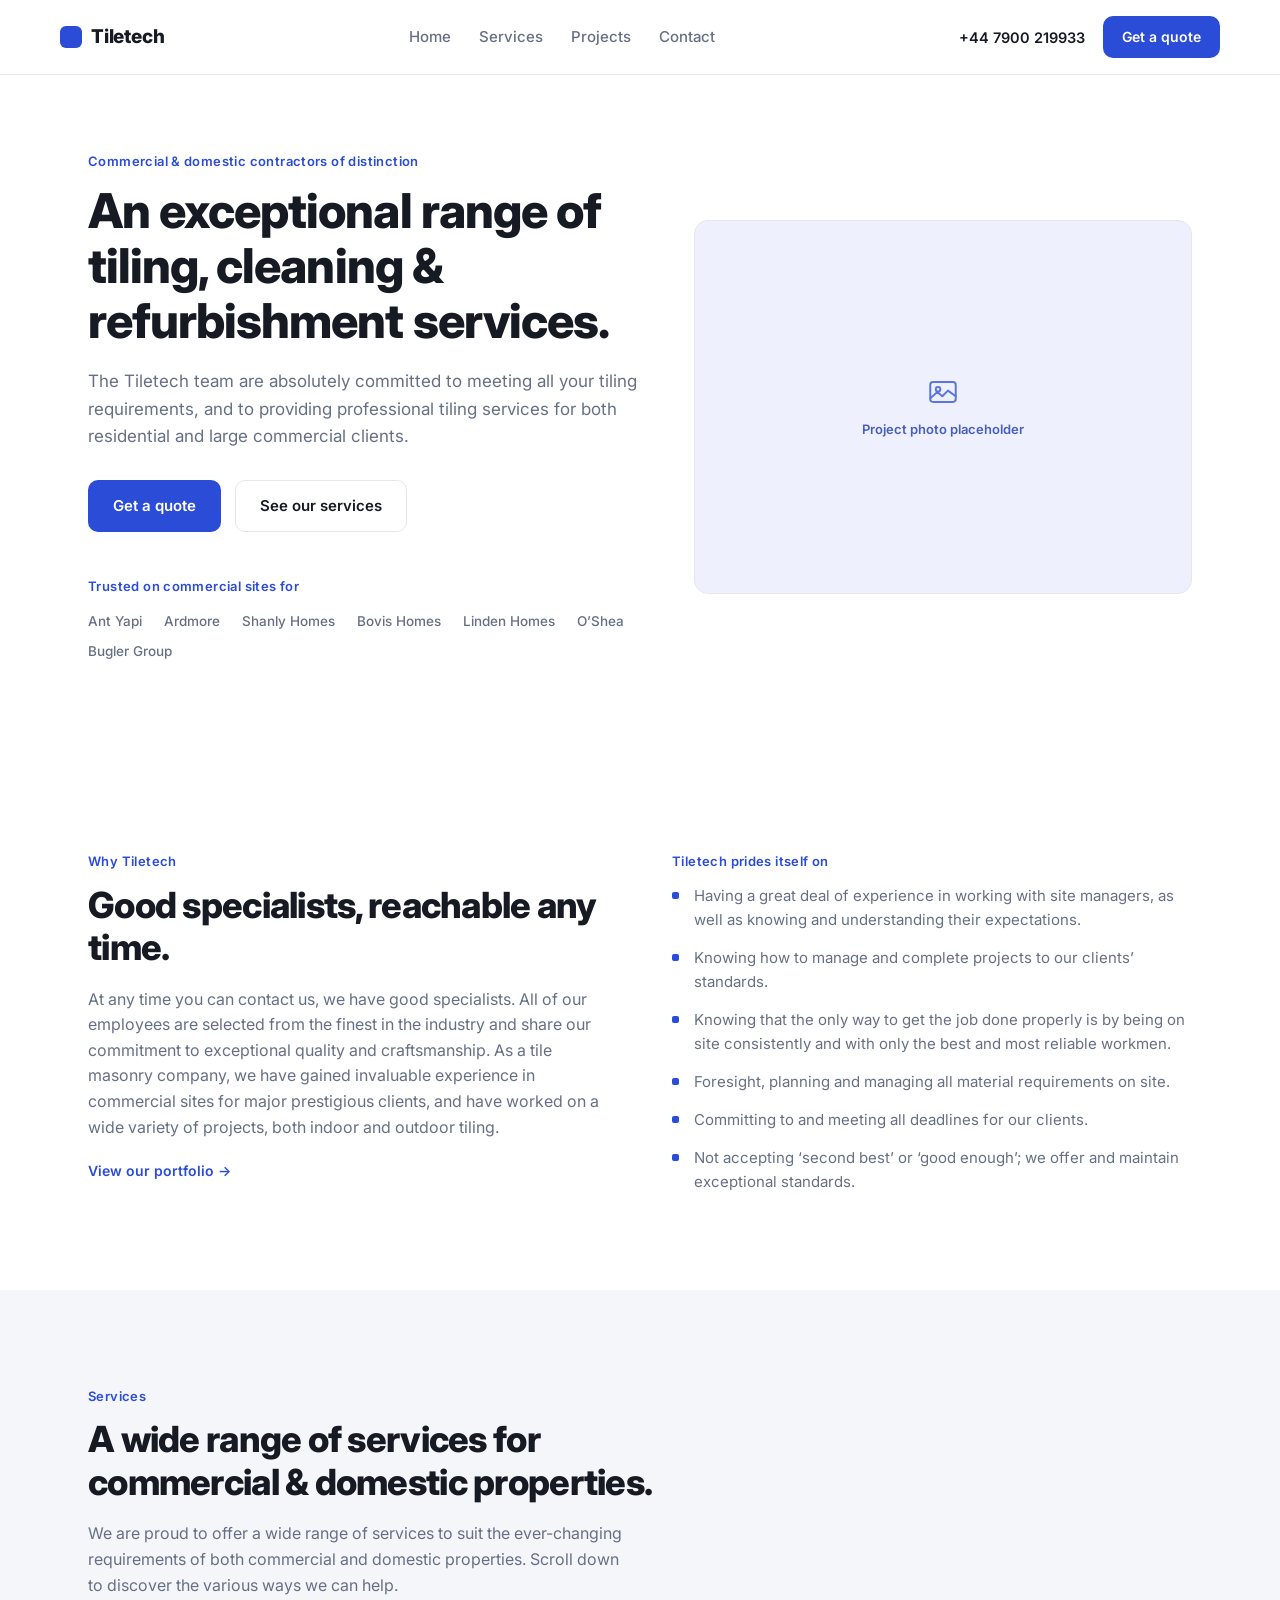
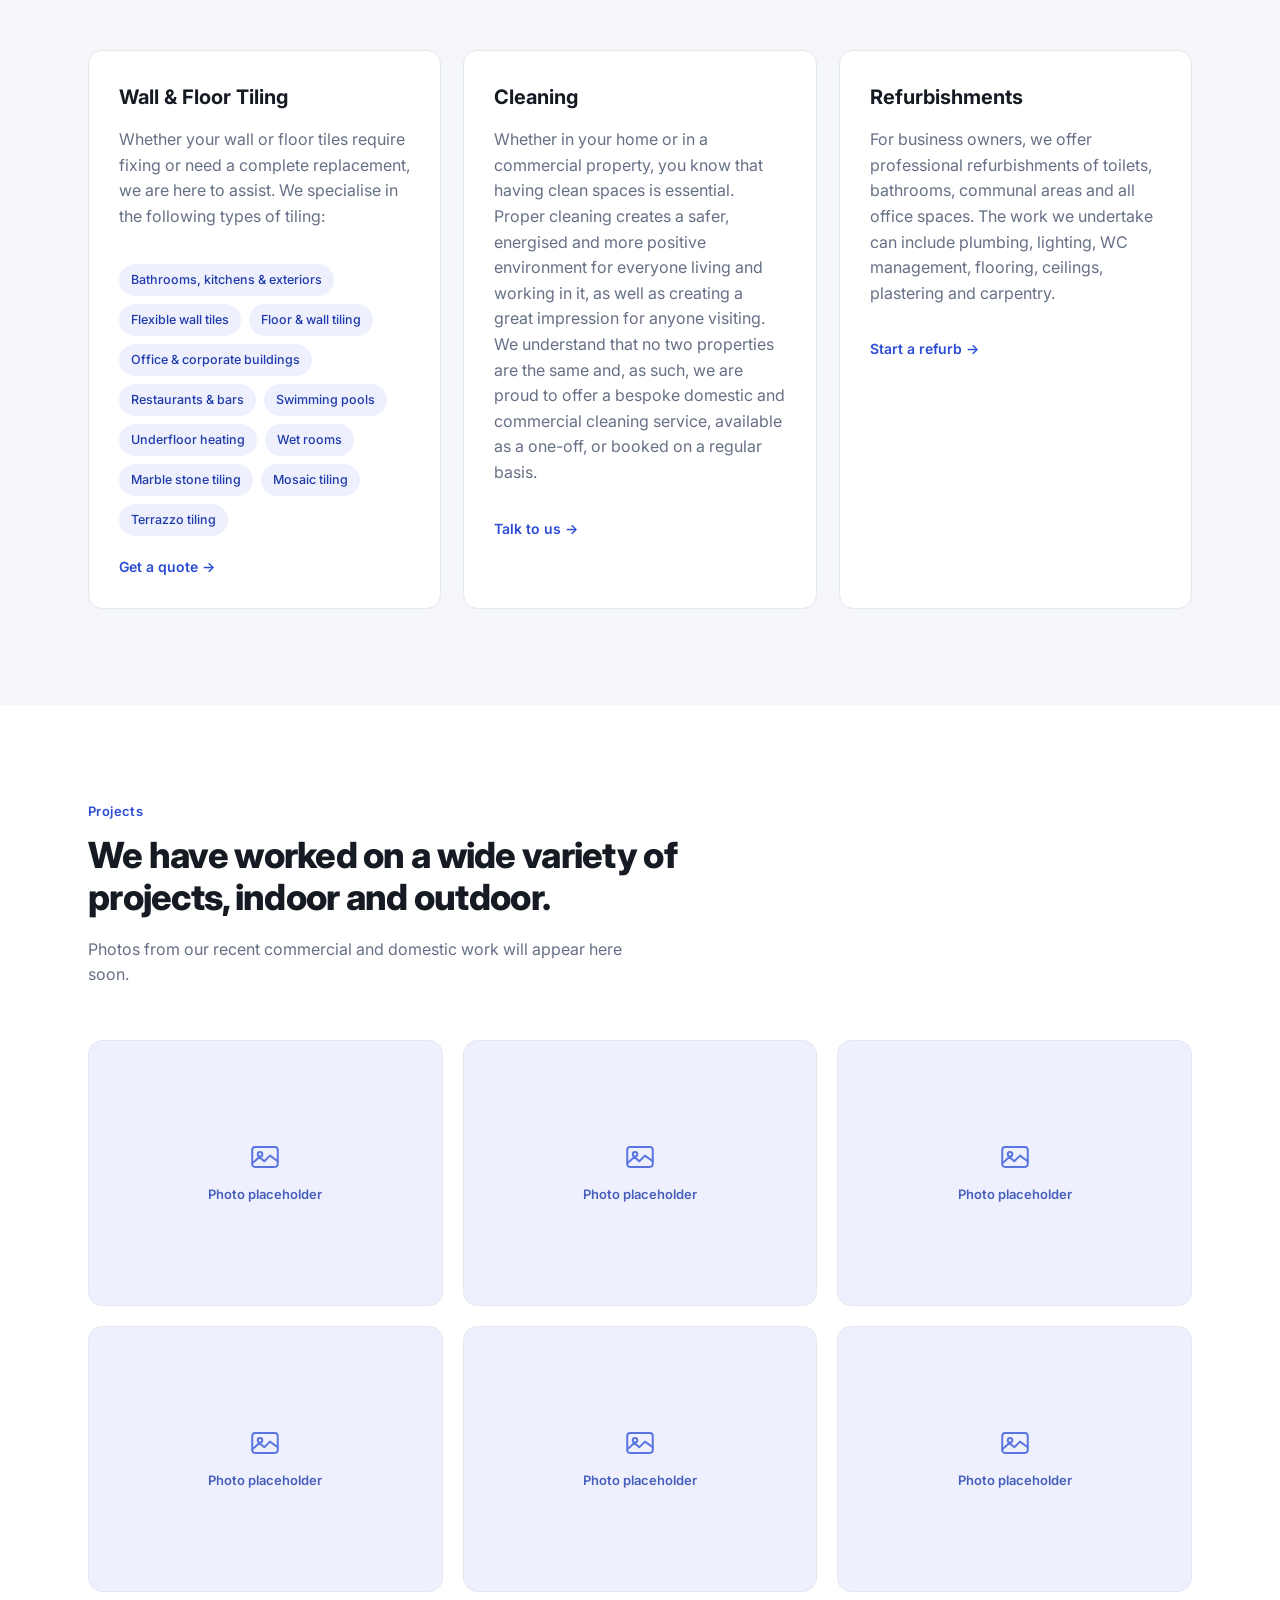
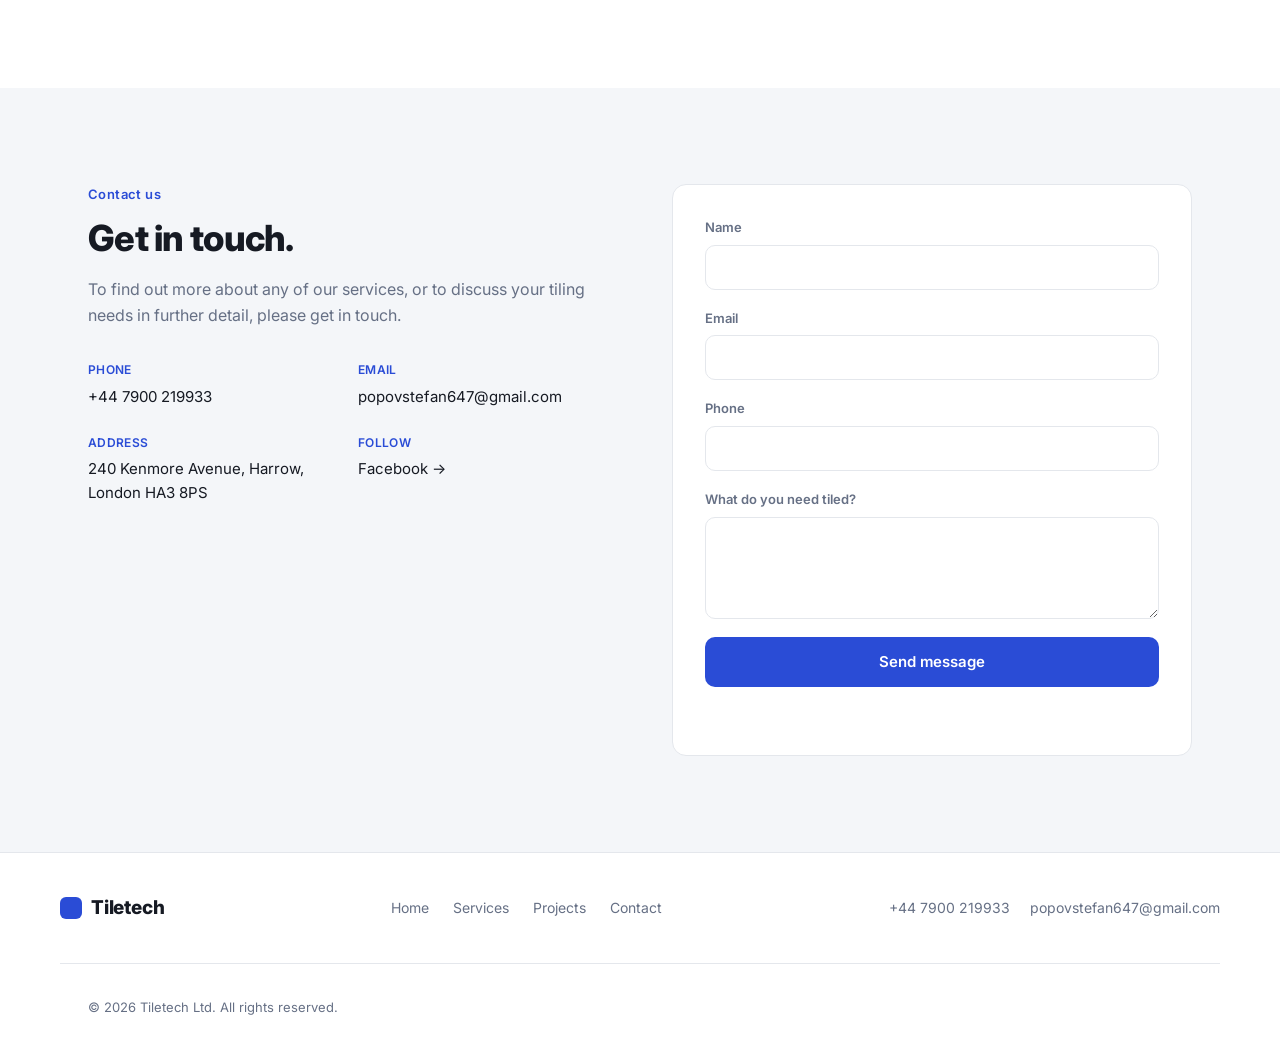
==== index.html @ 060aa630 "Add files via upload" ====
<!DOCTYPE html>
<html lang="en">
<head>
<meta charset="UTF-8">
<meta name="viewport" content="width=device-width, initial-scale=1.0">
<title>Tiletech &mdash; Commercial &amp; Domestic Contractors of Distinction</title>
<meta name="description" content="Tiletech are commercial and domestic contractors of distinction, offering wall and floor tiling, cleaning and refurbishments across London.">
<link rel="preconnect" href="https://fonts.googleapis.com">
<link rel="preconnect" href="https://fonts.gstatic.com" crossorigin>
<link href="https://fonts.googleapis.com/css2?family=Inter:wght@400;500;600;700;800&display=swap" rel="stylesheet">
<link rel="stylesheet" href="style.css">
</head>
<body>

<!-- ============ HEADER ============ -->
<header class="site-header" id="siteHeader">
  <div class="wrap header-inner">
    <a href="#top" class="brand">
      <span class="brand-mark" aria-hidden="true"></span>
      <span class="brand-text">Tiletech</span>
    </a>

    <nav class="main-nav" id="mainNav">
      <a href="#top" class="nav-link" data-nav>Home</a>
      <a href="#services" class="nav-link" data-nav>Services</a>
      <a href="#projects" class="nav-link" data-nav>Projects</a>
      <a href="#contact" class="nav-link" data-nav>Contact</a>
    </nav>

    <div class="header-actions">
      <a href="tel:+447900219933" class="header-phone">+44 7900 219933</a>
      <a href="#contact" class="btn btn-primary btn-sm">Get a quote</a>
    </div>

    <button class="nav-toggle" id="navToggle" aria-label="Toggle menu" aria-expanded="false">
      <span></span><span></span><span></span>
    </button>
  </div>
</header>

<main id="top">

  <!-- ============ HERO ============ -->
  <section class="hero">
    <div class="wrap hero-grid">
      <div class="hero-copy">
        <p class="eyebrow">Commercial &amp; domestic contractors of distinction</p>
        <h1 class="hero-title">An exceptional range of tiling, cleaning &amp; refurbishment services.</h1>
        <p class="hero-lead">
          The Tiletech team are absolutely committed to meeting all your
          tiling requirements, and to providing professional tiling
          services for both residential and large commercial clients.
        </p>
        <div class="hero-actions">
          <a href="#contact" class="btn btn-primary">Get a quote</a>
          <a href="#services" class="btn btn-outline">See our services</a>
        </div>

        <div class="hero-clients">
          <p class="eyebrow hero-clients-label">Trusted on commercial sites for</p>
          <ul class="client-list">
            <li>Ant Yapi</li>
            <li>Ardmore</li>
            <li>Shanly Homes</li>
            <li>Bovis Homes</li>
            <li>Linden Homes</li>
            <li>O&rsquo;Shea</li>
            <li>Bugler Group</li>
          </ul>
        </div>
      </div>

      <div class="hero-media reveal">
        <div class="photo-placeholder photo-placeholder--tall">
          <span class="ph-icon" aria-hidden="true">
            <svg viewBox="0 0 24 24" fill="none"><rect x="3" y="5" width="18" height="14" rx="2" stroke="currentColor" stroke-width="1.4"/><circle cx="8.5" cy="10" r="1.6" stroke="currentColor" stroke-width="1.4"/><path d="M3 16.5l5-4.5 3.5 3 4-4L21 15" stroke="currentColor" stroke-width="1.4" stroke-linecap="round" stroke-linejoin="round"/></svg>
          </span>
          <span class="ph-label">Project photo placeholder</span>
        </div>
      </div>
    </div>
  </section>

  <!-- ============ WHY TILETECH ============ -->
  <section class="section" id="why">
    <div class="wrap why-grid">
      <div class="reveal">
        <p class="eyebrow">Why Tiletech</p>
        <h2 class="section-title">Good specialists, reachable any time.</h2>
        <p class="body-text">
          At any time you can contact us, we have good specialists. All of
          our employees are selected from the finest in the industry and
          share our commitment to exceptional quality and craftsmanship.
          As a tile masonry company, we have gained invaluable experience
          in commercial sites for major prestigious clients, and have
          worked on a wide variety of projects, both indoor and outdoor
          tiling.
        </p>
        <a href="#projects" class="text-link">View our portfolio &rarr;</a>
      </div>

      <div class="reveal">
        <p class="eyebrow">Tiletech prides itself on</p>
        <ul class="point-list">
          <li>Having a great deal of experience in working with site managers, as well as knowing and understanding their expectations.</li>
          <li>Knowing how to manage and complete projects to our clients&rsquo; standards.</li>
          <li>Knowing that the only way to get the job done properly is by being on site consistently and with only the best and most reliable workmen.</li>
          <li>Foresight, planning and managing all material requirements on site.</li>
          <li>Committing to and meeting all deadlines for our clients.</li>
          <li>Not accepting &lsquo;second best&rsquo; or &lsquo;good enough&rsquo;; we offer and maintain exceptional standards.</li>
        </ul>
      </div>
    </div>
  </section>

  <!-- ============ SERVICES ============ -->
  <section class="section section-alt" id="services">
    <div class="wrap">
      <div class="section-head reveal">
        <p class="eyebrow">Services</p>
        <h2 class="section-title">A wide range of services for commercial &amp; domestic properties.</h2>
        <p class="body-text">
          We are proud to offer a wide range of services to suit the
          ever-changing requirements of both commercial and domestic
          properties. Scroll down to discover the various ways we can
          help.
        </p>
      </div>

      <div class="service-grid">
        <article class="service-card reveal">
          <h3>Wall &amp; Floor Tiling</h3>
          <p class="body-text">
            Whether your wall or floor tiles require fixing or need a
            complete replacement, we are here to assist. We specialise in
            the following types of tiling:
          </p>
          <ul class="tag-list">
            <li>Bathrooms, kitchens &amp; exteriors</li>
            <li>Flexible wall tiles</li>
            <li>Floor &amp; wall tiling</li>
            <li>Office &amp; corporate buildings</li>
            <li>Restaurants &amp; bars</li>
            <li>Swimming pools</li>
            <li>Underfloor heating</li>
            <li>Wet rooms</li>
            <li>Marble stone tiling</li>
            <li>Mosaic tiling</li>
            <li>Terrazzo tiling</li>
          </ul>
          <a href="#contact" class="text-link">Get a quote &rarr;</a>
        </article>

        <article class="service-card reveal">
          <h3>Cleaning</h3>
          <p class="body-text">
            Whether in your home or in a commercial property, you know
            that having clean spaces is essential. Proper cleaning creates
            a safer, energised and more positive environment for everyone
            living and working in it, as well as creating a great
            impression for anyone visiting. We understand that no two
            properties are the same and, as such, we are proud to offer a
            bespoke domestic and commercial cleaning service, available as
            a one-off, or booked on a regular basis.
          </p>
          <a href="#contact" class="text-link">Talk to us &rarr;</a>
        </article>

        <article class="service-card reveal">
          <h3>Refurbishments</h3>
          <p class="body-text">
            For business owners, we offer professional refurbishments of
            toilets, bathrooms, communal areas and all office spaces. The
            work we undertake can include plumbing, lighting, WC
            management, flooring, ceilings, plastering and carpentry.
          </p>
          <a href="#contact" class="text-link">Start a refurb &rarr;</a>
        </article>
      </div>
    </div>
  </section>

  <!-- ============ PROJECTS ============ -->
  <section class="section" id="projects">
    <div class="wrap">
      <div class="section-head reveal">
        <p class="eyebrow">Projects</p>
        <h2 class="section-title">We have worked on a wide variety of projects, indoor and outdoor.</h2>
        <p class="body-text">
          Photos from our recent commercial and domestic work will appear
          here soon.
        </p>
      </div>

      <div class="project-grid">
        <div class="photo-placeholder reveal">
          <span class="ph-icon" aria-hidden="true">
            <svg viewBox="0 0 24 24" fill="none"><rect x="3" y="5" width="18" height="14" rx="2" stroke="currentColor" stroke-width="1.4"/><circle cx="8.5" cy="10" r="1.6" stroke="currentColor" stroke-width="1.4"/><path d="M3 16.5l5-4.5 3.5 3 4-4L21 15" stroke="currentColor" stroke-width="1.4" stroke-linecap="round" stroke-linejoin="round"/></svg>
          </span>
          <span class="ph-label">Photo placeholder</span>
        </div>
        <div class="photo-placeholder reveal">
          <span class="ph-icon" aria-hidden="true">
            <svg viewBox="0 0 24 24" fill="none"><rect x="3" y="5" width="18" height="14" rx="2" stroke="currentColor" stroke-width="1.4"/><circle cx="8.5" cy="10" r="1.6" stroke="currentColor" stroke-width="1.4"/><path d="M3 16.5l5-4.5 3.5 3 4-4L21 15" stroke="currentColor" stroke-width="1.4" stroke-linecap="round" stroke-linejoin="round"/></svg>
          </span>
          <span class="ph-label">Photo placeholder</span>
        </div>
        <div class="photo-placeholder reveal">
          <span class="ph-icon" aria-hidden="true">
            <svg viewBox="0 0 24 24" fill="none"><rect x="3" y="5" width="18" height="14" rx="2" stroke="currentColor" stroke-width="1.4"/><circle cx="8.5" cy="10" r="1.6" stroke="currentColor" stroke-width="1.4"/><path d="M3 16.5l5-4.5 3.5 3 4-4L21 15" stroke="currentColor" stroke-width="1.4" stroke-linecap="round" stroke-linejoin="round"/></svg>
          </span>
          <span class="ph-label">Photo placeholder</span>
        </div>
        <div class="photo-placeholder reveal">
          <span class="ph-icon" aria-hidden="true">
            <svg viewBox="0 0 24 24" fill="none"><rect x="3" y="5" width="18" height="14" rx="2" stroke="currentColor" stroke-width="1.4"/><circle cx="8.5" cy="10" r="1.6" stroke="currentColor" stroke-width="1.4"/><path d="M3 16.5l5-4.5 3.5 3 4-4L21 15" stroke="currentColor" stroke-width="1.4" stroke-linecap="round" stroke-linejoin="round"/></svg>
          </span>
          <span class="ph-label">Photo placeholder</span>
        </div>
        <div class="photo-placeholder reveal">
          <span class="ph-icon" aria-hidden="true">
            <svg viewBox="0 0 24 24" fill="none"><rect x="3" y="5" width="18" height="14" rx="2" stroke="currentColor" stroke-width="1.4"/><circle cx="8.5" cy="10" r="1.6" stroke="currentColor" stroke-width="1.4"/><path d="M3 16.5l5-4.5 3.5 3 4-4L21 15" stroke="currentColor" stroke-width="1.4" stroke-linecap="round" stroke-linejoin="round"/></svg>
          </span>
          <span class="ph-label">Photo placeholder</span>
        </div>
        <div class="photo-placeholder reveal">
          <span class="ph-icon" aria-hidden="true">
            <svg viewBox="0 0 24 24" fill="none"><rect x="3" y="5" width="18" height="14" rx="2" stroke="currentColor" stroke-width="1.4"/><circle cx="8.5" cy="10" r="1.6" stroke="currentColor" stroke-width="1.4"/><path d="M3 16.5l5-4.5 3.5 3 4-4L21 15" stroke="currentColor" stroke-width="1.4" stroke-linecap="round" stroke-linejoin="round"/></svg>
          </span>
          <span class="ph-label">Photo placeholder</span>
        </div>
      </div>
    </div>
  </section>

  <!-- ============ CONTACT ============ -->
  <section class="section section-alt" id="contact">
    <div class="wrap contact-grid">
      <div class="reveal">
        <p class="eyebrow">Contact us</p>
        <h2 class="section-title">Get in touch.</h2>
        <p class="body-text">
          To find out more about any of our services, or to discuss your
          tiling needs in further detail, please get in touch.
        </p>

        <dl class="contact-details">
          <div>
            <dt>Phone</dt>
            <dd><a href="tel:+447900219933">+44 7900 219933</a></dd>
          </div>
          <div>
            <dt>Email</dt>
            <dd><a href="mailto:popovstefan647@gmail.com">popovstefan647@gmail.com</a></dd>
          </div>
          <div>
            <dt>Address</dt>
            <dd>240 Kenmore Avenue, Harrow, London HA3 8PS</dd>
          </div>
          <div>
            <dt>Follow</dt>
            <dd><a href="https://www.facebook.com/profile.php?id=100014947904495&amp;sk=about" target="_blank" rel="noopener">Facebook &rarr;</a></dd>
          </div>
        </dl>
      </div>

      <div class="reveal">
        <form class="contact-form" id="contactForm" novalidate>
          <div class="form-row">
            <label for="name">Name</label>
            <input type="text" id="name" name="name" required autocomplete="name">
          </div>
          <div class="form-row">
            <label for="email">Email</label>
            <input type="email" id="email" name="email" required autocomplete="email">
          </div>
          <div class="form-row">
            <label for="phone">Phone</label>
            <input type="tel" id="phone" name="phone" autocomplete="tel">
          </div>
          <div class="form-row">
            <label for="message">What do you need tiled?</label>
            <textarea id="message" name="message" rows="4" required></textarea>
          </div>
          <button type="submit" class="btn btn-primary btn-block" id="submitBtn">Send message</button>
          <p class="form-status" id="formStatus" role="status" aria-live="polite"></p>
        </form>
      </div>
    </div>
  </section>

</main>

<!-- ============ FOOTER ============ -->
<footer class="site-footer">
  <div class="wrap footer-inner">
    <div class="footer-brand">
      <span class="brand-mark" aria-hidden="true"></span>
      <span class="brand-text">Tiletech</span>
    </div>

    <nav class="footer-nav">
      <a href="#top">Home</a>
      <a href="#services">Services</a>
      <a href="#projects">Projects</a>
      <a href="#contact">Contact</a>
    </nav>

    <div class="footer-contact">
      <a href="tel:+447900219933">+44 7900 219933</a>
      <a href="mailto:popovstefan647@gmail.com">popovstefan647@gmail.com</a>
    </div>
  </div>
  <div class="wrap footer-bottom">
    <p>&copy; <span id="year"></span> Tiletech Ltd. All rights reserved.</p>
  </div>
</footer>

<script src="script.js"></script>
</body>
</html>
---- style.css ----
/* ============================================================
   TILETECH — clean platform-style design system
   ============================================================ */
:root{
  --ink:      #161A23;
  --paper:    #FFFFFF;
  --surface:  #F4F6F9;
  --muted:    #667085;
  --border:   #E4E7EC;
  --accent:   #2A4CD6;
  --accent-dark: #1F3AAD;
  --accent-tint: #EEF1FD;

  --font: 'Inter', sans-serif;
  --wrap: 1160px;
  --radius: 14px;
  --radius-sm: 10px;
  --ease: cubic-bezier(.4,0,.2,1);
}

*,*::before,*::after{ box-sizing:border-box; }
html{ scroll-behavior:smooth; }
@media (prefers-reduced-motion: reduce){
  html{ scroll-behavior:auto; }
  *,*::before,*::after{ animation-duration:.001ms !important; transition-duration:.001ms !important; }
}

body{
  margin:0;
  background:var(--paper);
  color:var(--ink);
  font-family:var(--font);
  font-size:16px;
  line-height:1.6;
  -webkit-font-smoothing:antialiased;
}

img{ max-width:100%; display:block; }
a{ color:inherit; text-decoration:none; }
ul{ list-style:none; margin:0; padding:0; }
button{ font:inherit; }

.wrap{
  max-width:var(--wrap);
  margin:0 auto;
  padding:0 28px;
}

/* ============================================================
   Type
   ============================================================ */
.eyebrow{
  font-weight:600;
  font-size:13px;
  letter-spacing:.03em;
  color:var(--accent);
  margin:0 0 12px;
  display:block;
}

.section-title{
  font-weight:800;
  letter-spacing:-.02em;
  line-height:1.18;
  margin:0 0 18px;
  font-size:clamp(26px, 3.2vw, 36px);
  color:var(--ink);
}

.body-text{
  color:var(--muted);
  font-size:16px;
  max-width:54ch;
  margin:0 0 18px;
}

.text-link{
  font-weight:600;
  font-size:14px;
  color:var(--accent);
  transition:color .2s var(--ease);
}
.text-link:hover{ color:var(--accent-dark); }

/* ============================================================
   Buttons
   ============================================================ */
.btn{
  font-weight:600;
  font-size:15px;
  padding:13px 24px;
  border-radius:var(--radius-sm);
  display:inline-block;
  border:1px solid transparent;
  cursor:pointer;
  transition:background .2s var(--ease), border-color .2s var(--ease), color .2s var(--ease), transform .2s var(--ease);
}
.btn-primary{
  background:var(--accent);
  color:#fff;
}
.btn-primary:hover{ background:var(--accent-dark); }
.btn-primary:disabled{ opacity:.6; cursor:not-allowed; }

.btn-outline{
  border-color:var(--border);
  color:var(--ink);
  background:var(--paper);
}
.btn-outline:hover{ border-color:var(--accent); color:var(--accent); }

.btn-sm{ padding:9px 18px; font-size:14px; }
.btn-block{ width:100%; text-align:center; border:none; }

/* ============================================================
   Header
   ============================================================ */
.site-header{
  position:sticky; top:0; z-index:500;
  background:rgba(255,255,255,.9);
  backdrop-filter:blur(10px);
  border-bottom:1px solid var(--border);
}
.header-inner{
  display:flex; align-items:center; justify-content:space-between; gap:24px;
  padding:16px 0;
}

.brand{ display:flex; align-items:center; gap:9px; }
.brand-mark{
  width:22px; height:22px; border-radius:6px;
  background:var(--accent);
}
.brand-text{
  font-weight:800;
  font-size:19px;
  letter-spacing:-.01em;
  color:var(--ink);
}

.main-nav{ display:flex; gap:28px; }
.nav-link{
  font-weight:500;
  font-size:15px;
  color:var(--muted);
  transition:color .2s var(--ease);
}
.nav-link:hover{ color:var(--ink); }

.header-actions{ display:flex; align-items:center; gap:18px; }
.header-phone{
  font-weight:600;
  font-size:14.5px;
  color:var(--ink);
}
.header-phone:hover{ color:var(--accent); }

.nav-toggle{
  display:none;
  flex-direction:column; justify-content:center; gap:5px;
  width:32px; height:32px;
  background:none; border:none; cursor:pointer;
  padding:0;
}
.nav-toggle span{
  height:2px; width:100%; background:var(--ink);
  transition:transform .25s var(--ease), opacity .25s var(--ease);
}
.nav-toggle.open span:nth-child(1){ transform:translateY(7px) rotate(45deg); }
.nav-toggle.open span:nth-child(2){ opacity:0; }
.nav-toggle.open span:nth-child(3){ transform:translateY(-7px) rotate(-45deg); }

/* ============================================================
   Hero
   ============================================================ */
.hero{ padding:76px 0 92px; }
.hero-grid{
  display:grid;
  grid-template-columns:1.05fr .95fr;
  gap:56px;
  align-items:center;
}
.hero-title{
  font-weight:800;
  color:var(--ink);
  font-size:clamp(32px, 4.2vw, 48px);
  line-height:1.14;
  letter-spacing:-.02em;
  margin:0 0 20px;
}
.hero-lead{
  color:var(--muted);
  font-size:17px;
  max-width:50ch;
  margin:0 0 30px;
}
.hero-actions{ display:flex; gap:14px; flex-wrap:wrap; margin-bottom:44px; }

.hero-clients-label{ margin-bottom:14px; }
.client-list{ display:flex; flex-wrap:wrap; gap:9px 22px; }
.client-list li{
  font-weight:500;
  font-size:13.5px;
  color:var(--muted);
}

.hero-media{ display:flex; }
.photo-placeholder--tall{ aspect-ratio:4/5; width:100%; }

/* ============================================================
   Photo placeholders — styled stand-ins for real photography
   ============================================================ */
.photo-placeholder{
  aspect-ratio:4/3;
  background:var(--accent-tint);
  border:1px solid var(--border);
  border-radius:var(--radius);
  display:flex; flex-direction:column; align-items:center; justify-content:center;
  gap:10px;
  color:var(--accent);
  transition:border-color .2s var(--ease), background .2s var(--ease);
}
.photo-placeholder:hover{ background:#E5E9FC; border-color:var(--accent); }
.ph-icon{ width:34px; height:34px; opacity:.75; }
.ph-icon svg{ width:100%; height:100%; }
.ph-label{
  font-weight:600;
  font-size:13px;
  color:var(--accent-dark);
  opacity:.8;
}

/* ============================================================
   Sections shared
   ============================================================ */
.section{ padding:96px 0; }
.section-alt{ background:var(--surface); }
.section-head{ max-width:640px; margin-bottom:52px; }

.reveal{
  opacity:0; transform:translateY(16px);
  transition:opacity .5s var(--ease), transform .5s var(--ease);
}
.reveal.in{ opacity:1; transform:translateY(0); }

/* ============================================================
   Why section
   ============================================================ */
.why-grid{
  display:grid;
  grid-template-columns:1fr 1fr;
  gap:64px;
}
.point-list{ display:flex; flex-direction:column; gap:14px; }
.point-list li{
  font-size:15px;
  color:var(--muted);
  padding-left:22px;
  position:relative;
}
.point-list li::before{
  content:'';
  position:absolute; left:0; top:8px;
  width:7px; height:7px;
  background:var(--accent);
  border-radius:2px;
}

/* ============================================================
   Services
   ============================================================ */
.service-grid{
  display:grid;
  grid-template-columns:repeat(3, 1fr);
  gap:22px;
}
.service-card{
  background:var(--paper);
  border:1px solid var(--border);
  border-radius:var(--radius);
  padding:30px;
  display:flex; flex-direction:column; gap:14px;
}
.service-card h3{
  font-weight:700;
  font-size:20px;
  margin:0;
  color:var(--ink);
}
.tag-list{
  display:flex; flex-wrap:wrap; gap:8px;
  margin:2px 0 6px;
}
.tag-list li{
  font-size:12.5px;
  font-weight:500;
  color:var(--accent-dark);
  padding:6px 12px;
  background:var(--accent-tint);
  border-radius:100px;
}

/* ============================================================
   Projects
   ============================================================ */
.project-grid{
  display:grid;
  grid-template-columns:repeat(3, 1fr);
  gap:20px;
}

/* ============================================================
   Contact
   ============================================================ */
.contact-grid{
  display:grid;
  grid-template-columns:1fr 1fr;
  gap:64px;
}
.contact-details{
  display:grid;
  grid-template-columns:1fr 1fr;
  gap:24px 20px;
  margin:32px 0 0;
}
.contact-details dt{
  font-weight:600;
  font-size:12px;
  letter-spacing:.03em;
  text-transform:uppercase;
  color:var(--accent);
  margin-bottom:5px;
}
.contact-details dd{
  margin:0; font-size:15px; color:var(--ink);
}
.contact-details a:hover{ color:var(--accent); }

.contact-form{
  background:var(--paper);
  border:1px solid var(--border);
  padding:32px;
  border-radius:var(--radius);
  display:flex; flex-direction:column; gap:18px;
}
.form-row{ display:flex; flex-direction:column; gap:7px; }
.form-row label{
  font-weight:600;
  font-size:13px;
  color:var(--muted);
}
.form-row input,
.form-row textarea{
  font-family:var(--font);
  font-size:15px;
  padding:12px 14px;
  border:1px solid var(--border);
  border-radius:var(--radius-sm);
  background:var(--paper);
  color:var(--ink);
  resize:vertical;
  transition:border-color .2s var(--ease), box-shadow .2s var(--ease);
}
.form-row input:focus,
.form-row textarea:focus{
  outline:none;
  border-color:var(--accent);
  box-shadow:0 0 0 3px var(--accent-tint);
}
.form-status{
  min-height:18px;
  font-size:13.5px;
  font-weight:500;
  color:#C0392B;
  margin:0;
}
.form-status.success{ color:#1E8E5A; }

/* ============================================================
   Footer
   ============================================================ */
.site-footer{ border-top:1px solid var(--border); }
.footer-inner{
  display:flex; align-items:center; justify-content:space-between; flex-wrap:wrap;
  gap:24px;
  padding:40px 0;
}
.footer-brand{ display:flex; align-items:center; gap:9px; }
.footer-nav{ display:flex; gap:24px; }
.footer-nav a{ font-size:14px; color:var(--muted); }
.footer-nav a:hover{ color:var(--ink); }
.footer-contact{ display:flex; gap:20px; font-size:14px; color:var(--muted); }
.footer-contact a:hover{ color:var(--ink); }

.footer-bottom{
  padding:20px 28px 28px;
  font-size:13px;
  color:var(--muted);
  border-top:1px solid var(--border);
}

/* ============================================================
   Responsive
   ============================================================ */
@media (max-width:960px){
  .hero-grid,
  .why-grid,
  .contact-grid{ grid-template-columns:1fr; gap:44px; }
  .hero-media{ order:-1; }
  .photo-placeholder--tall{ aspect-ratio:16/9; }
  .service-grid{ grid-template-columns:1fr; }
  .project-grid{ grid-template-columns:repeat(2, 1fr); }
}

@media (max-width:760px){
  .wrap{ padding:0 20px; }
  .main-nav{
    position:fixed; top:65px; right:0; left:0;
    background:var(--paper);
    border-bottom:1px solid var(--border);
    flex-direction:column;
    gap:0;
    max-height:0;
    overflow:hidden;
    transition:max-height .3s var(--ease);
  }
  .main-nav.open{ max-height:280px; }
  .main-nav .nav-link{
    padding:16px 24px;
    border-bottom:1px solid var(--border);
  }
  .header-phone{ display:none; }
  .nav-toggle{ display:flex; }
  .hero{ padding:48px 0 56px; }
  .section{ padding:64px 0; }
  .contact-form{ padding:24px; }
  .contact-details{ grid-template-columns:1fr; }
  .project-grid{ grid-template-columns:1fr; }
}
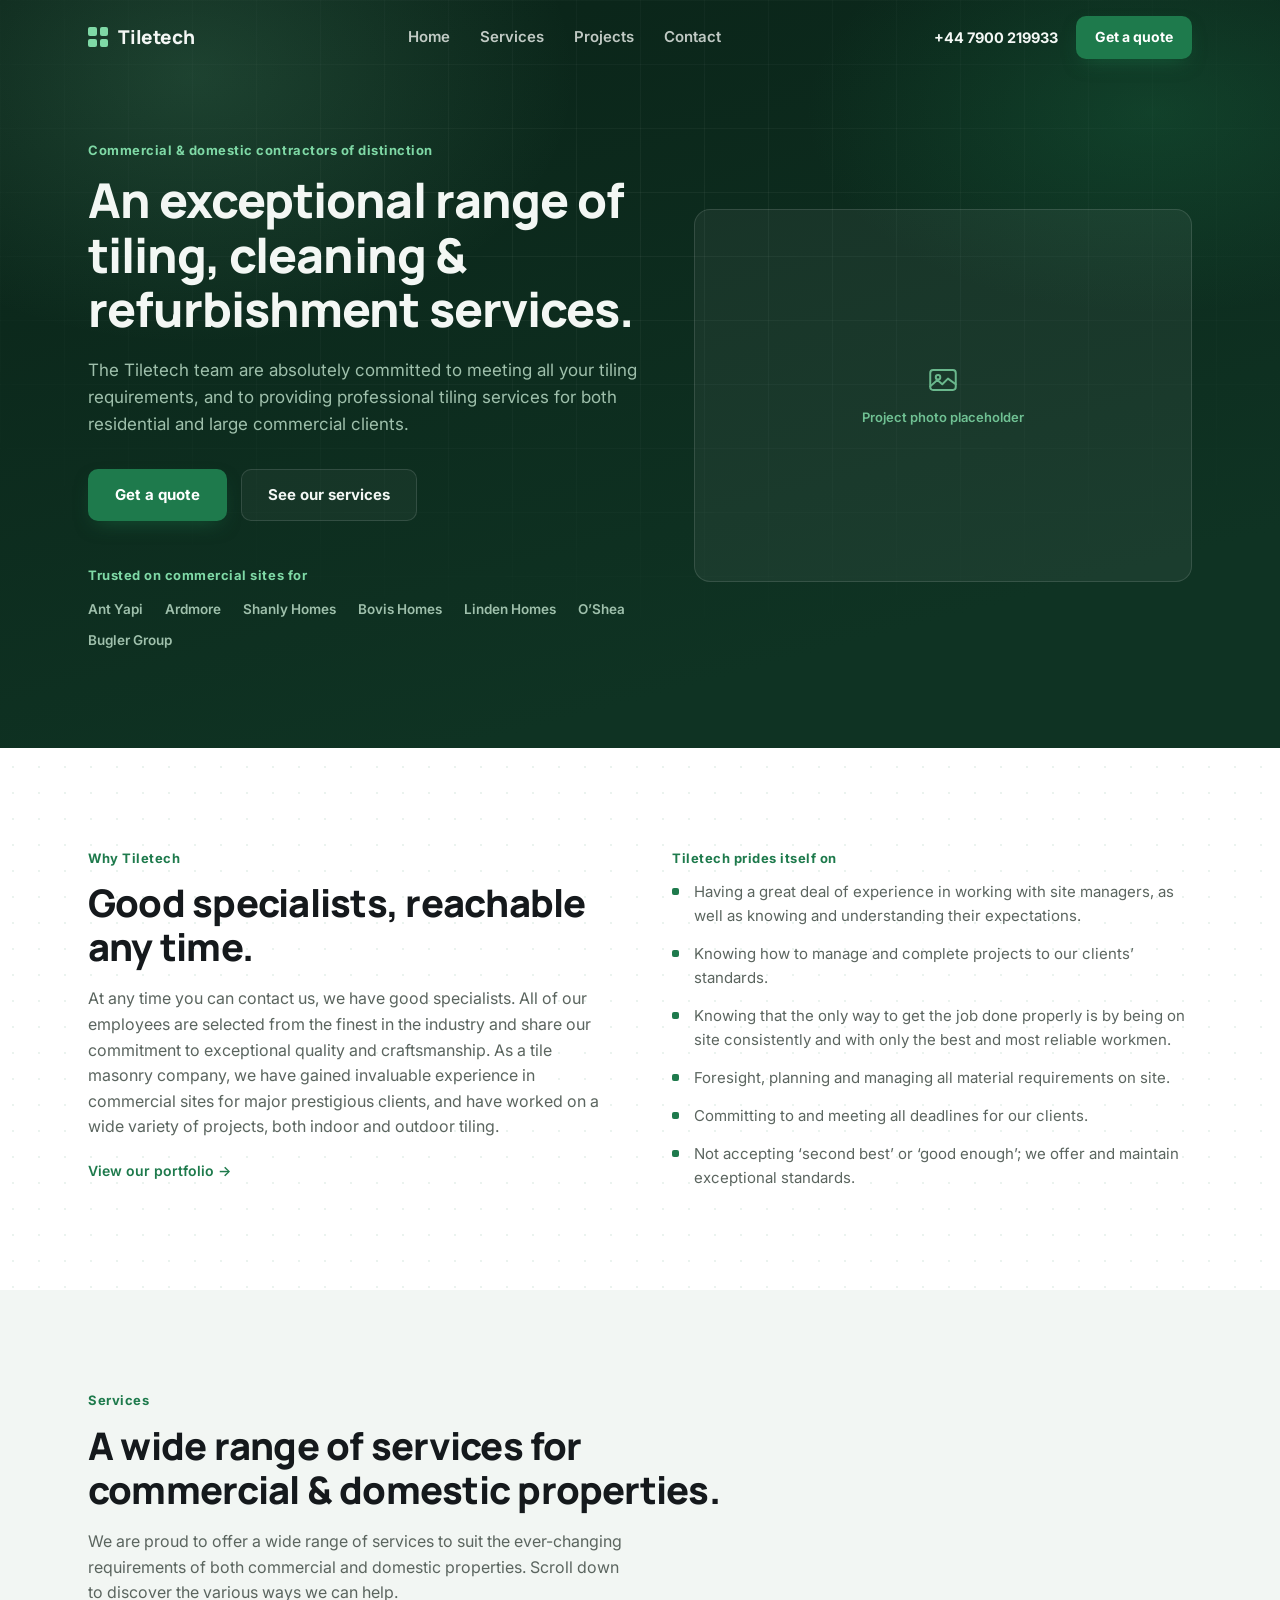
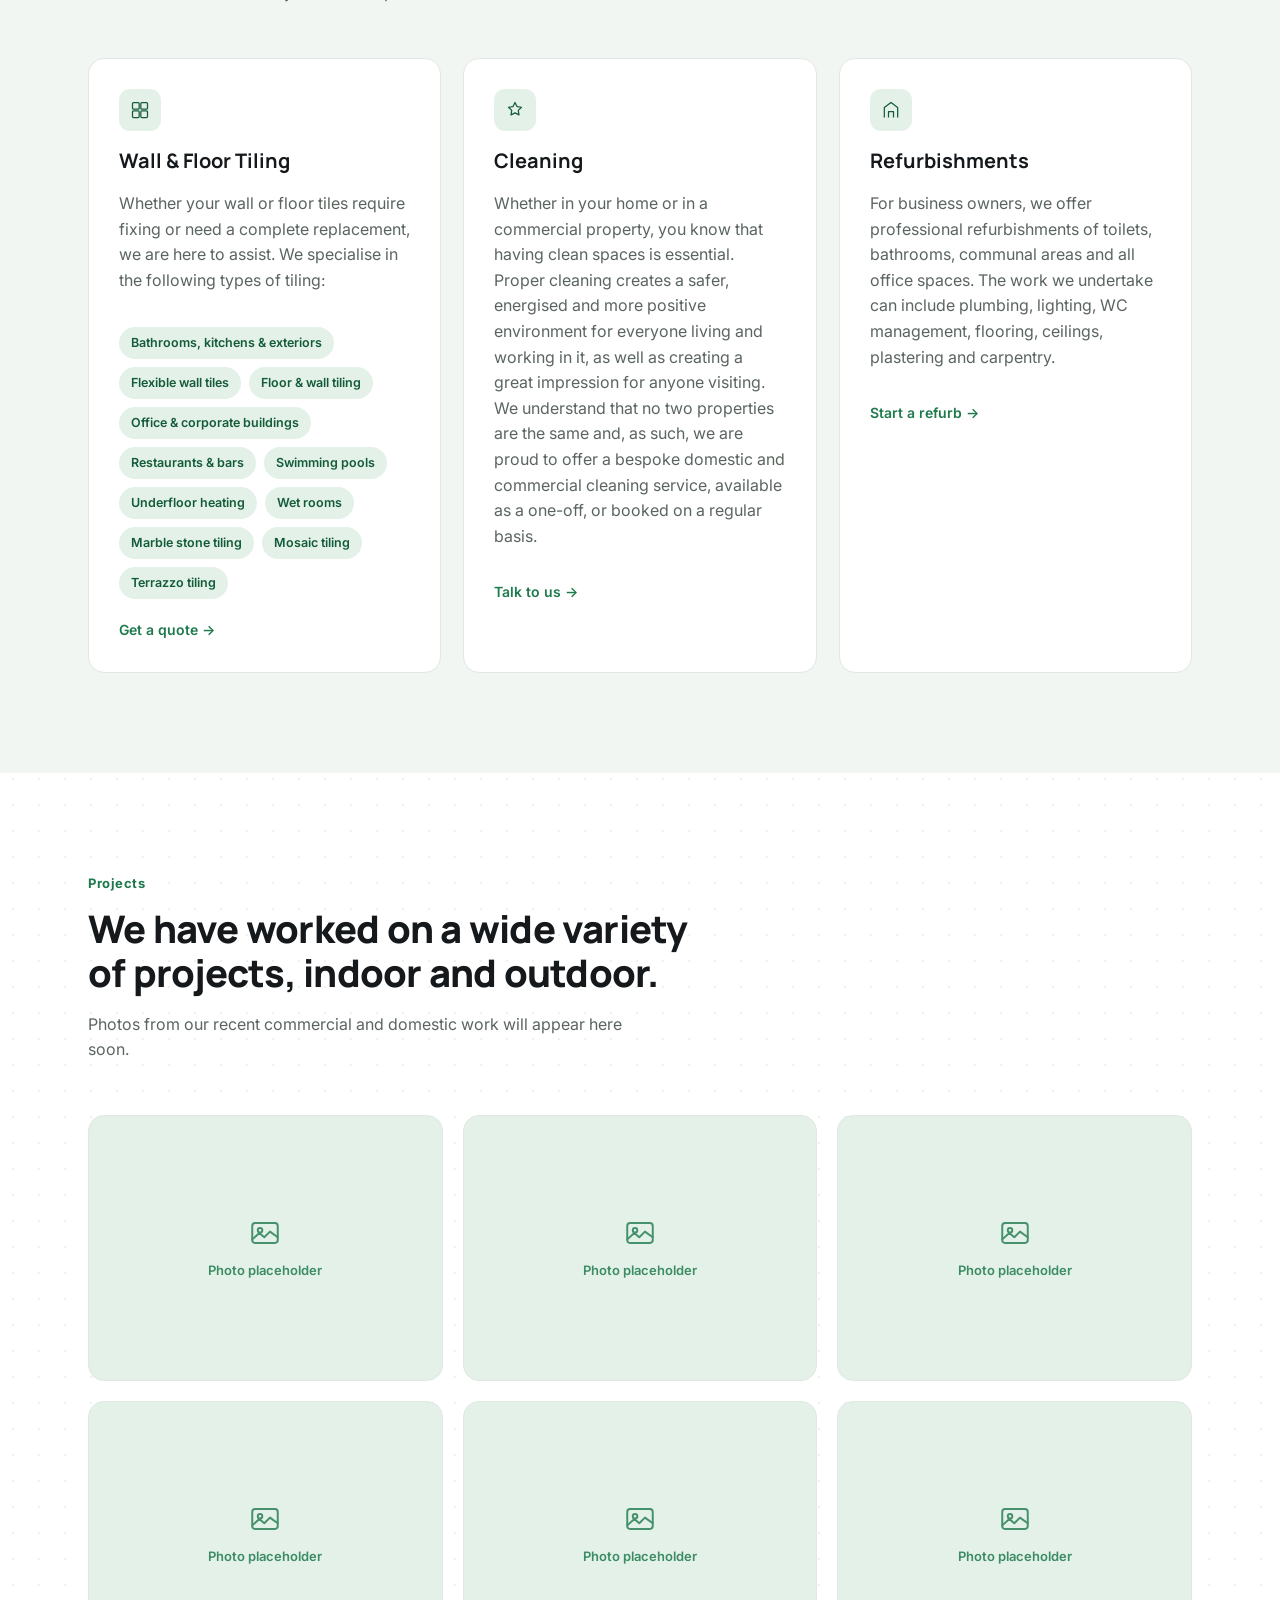
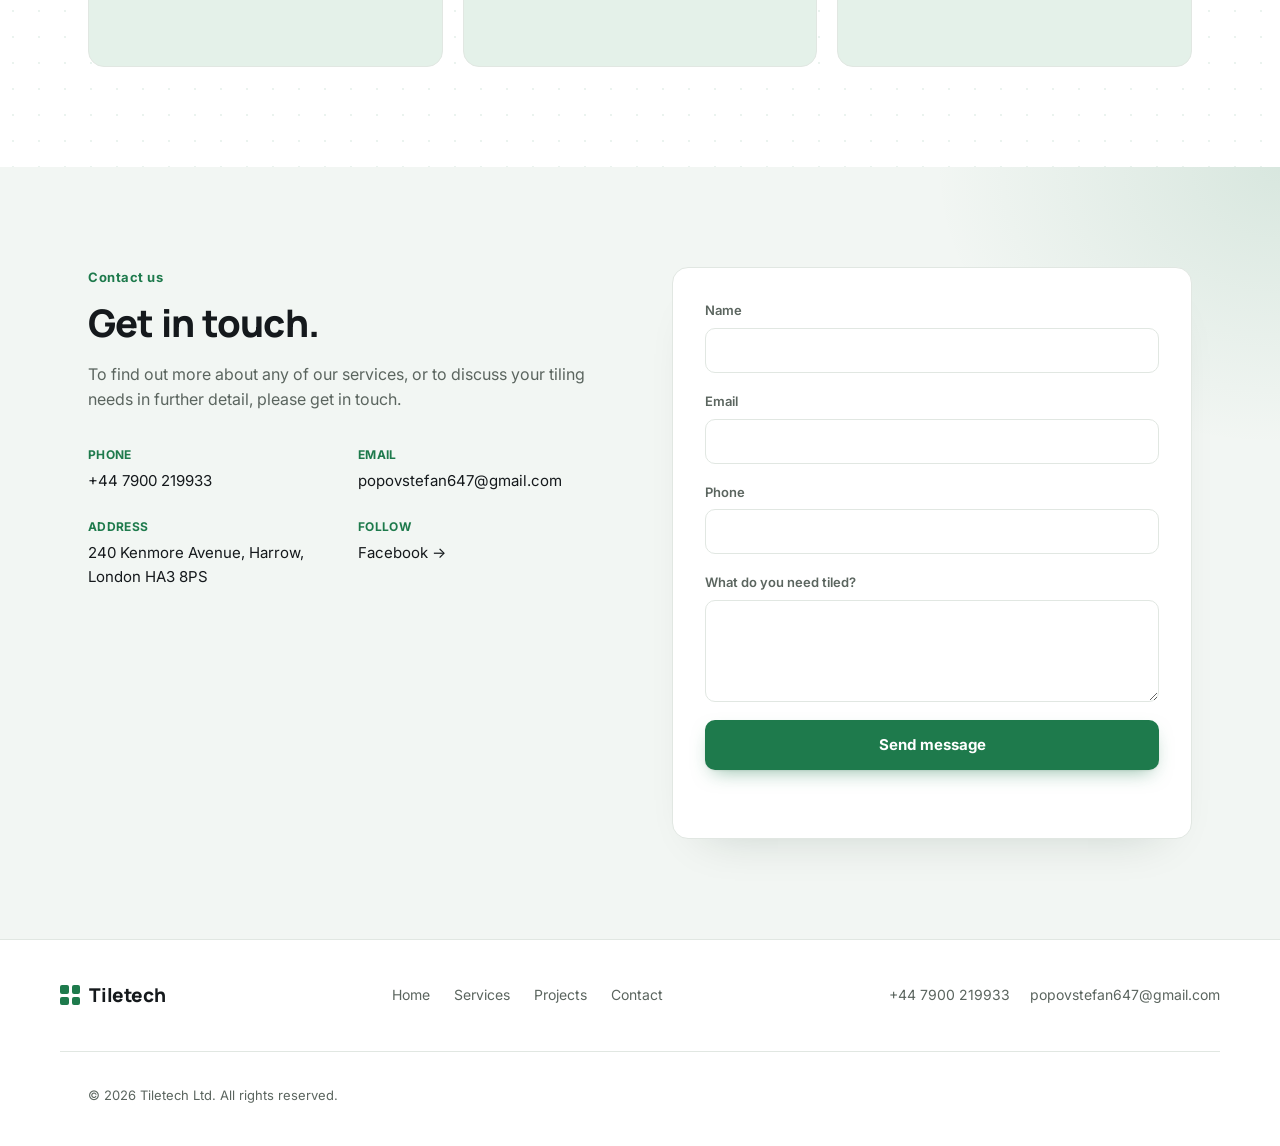
==== commit 19801faf: "Update HTML structure and styles for mobile menu" ====
--- a/index.html
+++ b/index.html
@@ -7,7 +7,7 @@
 <meta name="description" content="Tiletech are commercial and domestic contractors of distinction, offering wall and floor tiling, cleaning and refurbishments across London.">
 <link rel="preconnect" href="https://fonts.googleapis.com">
 <link rel="preconnect" href="https://fonts.gstatic.com" crossorigin>
-<link href="https://fonts.googleapis.com/css2?family=Inter:wght@400;500;600;700;800&display=swap" rel="stylesheet">
+<link href="https://fonts.googleapis.com/css2?family=Manrope:wght@600;700;800&family=Inter:wght@400;500;600;700&display=swap" rel="stylesheet">
 <link rel="stylesheet" href="style.css">
 </head>
 <body>
@@ -16,11 +16,13 @@
 <header class="site-header" id="siteHeader">
   <div class="wrap header-inner">
     <a href="#top" class="brand">
-      <span class="brand-mark" aria-hidden="true"></span>
+      <span class="brand-mark" aria-hidden="true">
+        <span></span><span></span><span></span><span></span>
+      </span>
       <span class="brand-text">Tiletech</span>
     </a>
 
-    <nav class="main-nav" id="mainNav">
+    <nav class="main-nav">
       <a href="#top" class="nav-link" data-nav>Home</a>
       <a href="#services" class="nav-link" data-nav>Services</a>
       <a href="#projects" class="nav-link" data-nav>Projects</a>
@@ -32,19 +34,49 @@
       <a href="#contact" class="btn btn-primary btn-sm">Get a quote</a>
     </div>
 
-    <button class="nav-toggle" id="navToggle" aria-label="Toggle menu" aria-expanded="false">
-      <span></span><span></span><span></span>
-    </button>
+    <div class="mobile-actions">
+      <a href="tel:+447900219933" class="icon-btn" aria-label="Call Tiletech">
+        <svg viewBox="0 0 24 24" fill="none"><path d="M6.6 10.8c1.3 2.6 3.4 4.7 6 6l2-2c.3-.3.7-.4 1.1-.3 1.2.4 2.5.6 3.8.6.6 0 1 .4 1 1v3.4c0 .6-.4 1-1 1C10.1 20.5 3.5 13.9 3.5 5.5c0-.6.4-1 1-1H8c.6 0 1 .4 1 1 0 1.3.2 2.6.6 3.8.1.4 0 .8-.3 1.1l-2 2z" stroke="currentColor" stroke-width="1.5" stroke-linejoin="round"/></svg>
+      </a>
+      <button class="nav-toggle" id="navToggle" aria-label="Open menu" aria-expanded="false" aria-controls="mobileMenu">
+        <span></span><span></span><span></span>
+      </button>
+    </div>
   </div>
 </header>
 
+<!-- ============ MOBILE MENU OVERLAY ============ -->
+<div class="mobile-menu" id="mobileMenu">
+  <div class="mobile-menu-inner">
+    <div class="mobile-menu-top">
+      <span class="brand-text brand-text--dark">Tiletech</span>
+      <button class="menu-close" id="menuClose" aria-label="Close menu">
+        <svg viewBox="0 0 24 24" fill="none"><path d="M6 6l12 12M18 6L6 18" stroke="currentColor" stroke-width="1.8" stroke-linecap="round"/></svg>
+      </button>
+    </div>
+
+    <nav class="mobile-nav">
+      <a href="#top" class="mobile-nav-link" data-nav><span>01</span>Home</a>
+      <a href="#services" class="mobile-nav-link" data-nav><span>02</span>Services</a>
+      <a href="#projects" class="mobile-nav-link" data-nav><span>03</span>Projects</a>
+      <a href="#contact" class="mobile-nav-link" data-nav><span>04</span>Contact</a>
+    </nav>
+
+    <div class="mobile-menu-bottom">
+      <a href="tel:+447900219933" class="mobile-menu-phone">+44 7900 219933</a>
+      <a href="#contact" class="btn btn-primary btn-block" data-nav>Get a quote</a>
+    </div>
+  </div>
+</div>
+
 <main id="top">
 
   <!-- ============ HERO ============ -->
   <section class="hero">
+    <div class="hero-bg" aria-hidden="true"></div>
     <div class="wrap hero-grid">
       <div class="hero-copy">
-        <p class="eyebrow">Commercial &amp; domestic contractors of distinction</p>
+        <p class="eyebrow eyebrow--dark">Commercial &amp; domestic contractors of distinction</p>
         <h1 class="hero-title">An exceptional range of tiling, cleaning &amp; refurbishment services.</h1>
         <p class="hero-lead">
           The Tiletech team are absolutely committed to meeting all your
@@ -53,12 +85,12 @@
         </p>
         <div class="hero-actions">
           <a href="#contact" class="btn btn-primary">Get a quote</a>
-          <a href="#services" class="btn btn-outline">See our services</a>
+          <a href="#services" class="btn btn-outline btn-outline--dark">See our services</a>
         </div>
 
         <div class="hero-clients">
-          <p class="eyebrow hero-clients-label">Trusted on commercial sites for</p>
-          <ul class="client-list">
+          <p class="eyebrow eyebrow--dark hero-clients-label">Trusted on commercial sites for</p>
+          <ul class="client-list client-list--dark">
             <li>Ant Yapi</li>
             <li>Ardmore</li>
             <li>Shanly Homes</li>
@@ -71,7 +103,7 @@
       </div>
 
       <div class="hero-media reveal">
-        <div class="photo-placeholder photo-placeholder--tall">
+        <div class="photo-placeholder photo-placeholder--tall photo-placeholder--dark">
           <span class="ph-icon" aria-hidden="true">
             <svg viewBox="0 0 24 24" fill="none"><rect x="3" y="5" width="18" height="14" rx="2" stroke="currentColor" stroke-width="1.4"/><circle cx="8.5" cy="10" r="1.6" stroke="currentColor" stroke-width="1.4"/><path d="M3 16.5l5-4.5 3.5 3 4-4L21 15" stroke="currentColor" stroke-width="1.4" stroke-linecap="round" stroke-linejoin="round"/></svg>
           </span>
@@ -129,6 +161,9 @@
 
       <div class="service-grid">
         <article class="service-card reveal">
+          <span class="service-icon" aria-hidden="true">
+            <svg viewBox="0 0 24 24" fill="none"><rect x="3" y="3" width="8" height="8" rx="1.2" stroke="currentColor" stroke-width="1.5"/><rect x="13" y="3" width="8" height="8" rx="1.2" stroke="currentColor" stroke-width="1.5"/><rect x="3" y="13" width="8" height="8" rx="1.2" stroke="currentColor" stroke-width="1.5"/><rect x="13" y="13" width="8" height="8" rx="1.2" stroke="currentColor" stroke-width="1.5"/></svg>
+          </span>
           <h3>Wall &amp; Floor Tiling</h3>
           <p class="body-text">
             Whether your wall or floor tiles require fixing or need a
@@ -152,6 +187,9 @@
         </article>
 
         <article class="service-card reveal">
+          <span class="service-icon" aria-hidden="true">
+            <svg viewBox="0 0 24 24" fill="none"><path d="M12 3l2.4 4.9 5.4.8-3.9 3.8.9 5.4L12 15.4l-4.8 2.5.9-5.4-3.9-3.8 5.4-.8L12 3z" stroke="currentColor" stroke-width="1.5" stroke-linejoin="round"/></svg>
+          </span>
           <h3>Cleaning</h3>
           <p class="body-text">
             Whether in your home or in a commercial property, you know
@@ -167,6 +205,9 @@
         </article>
 
         <article class="service-card reveal">
+          <span class="service-icon" aria-hidden="true">
+            <svg viewBox="0 0 24 24" fill="none"><path d="M4 21V9l8-6 8 6v12" stroke="currentColor" stroke-width="1.5" stroke-linejoin="round"/><path d="M9 21v-7h6v7" stroke="currentColor" stroke-width="1.5" stroke-linejoin="round"/></svg>
+          </span>
           <h3>Refurbishments</h3>
           <p class="body-text">
             For business owners, we offer professional refurbishments of
@@ -192,49 +233,13 @@
         </p>
       </div>
 
-      <div class="project-grid">
-        <div class="photo-placeholder reveal">
-          <span class="ph-icon" aria-hidden="true">
-            <svg viewBox="0 0 24 24" fill="none"><rect x="3" y="5" width="18" height="14" rx="2" stroke="currentColor" stroke-width="1.4"/><circle cx="8.5" cy="10" r="1.6" stroke="currentColor" stroke-width="1.4"/><path d="M3 16.5l5-4.5 3.5 3 4-4L21 15" stroke="currentColor" stroke-width="1.4" stroke-linecap="round" stroke-linejoin="round"/></svg>
-          </span>
-          <span class="ph-label">Photo placeholder</span>
-        </div>
-        <div class="photo-placeholder reveal">
-          <span class="ph-icon" aria-hidden="true">
-            <svg viewBox="0 0 24 24" fill="none"><rect x="3" y="5" width="18" height="14" rx="2" stroke="currentColor" stroke-width="1.4"/><circle cx="8.5" cy="10" r="1.6" stroke="currentColor" stroke-width="1.4"/><path d="M3 16.5l5-4.5 3.5 3 4-4L21 15" stroke="currentColor" stroke-width="1.4" stroke-linecap="round" stroke-linejoin="round"/></svg>
-          </span>
-          <span class="ph-label">Photo placeholder</span>
-        </div>
-        <div class="photo-placeholder reveal">
-          <span class="ph-icon" aria-hidden="true">
-            <svg viewBox="0 0 24 24" fill="none"><rect x="3" y="5" width="18" height="14" rx="2" stroke="currentColor" stroke-width="1.4"/><circle cx="8.5" cy="10" r="1.6" stroke="currentColor" stroke-width="1.4"/><path d="M3 16.5l5-4.5 3.5 3 4-4L21 15" stroke="currentColor" stroke-width="1.4" stroke-linecap="round" stroke-linejoin="round"/></svg>
-          </span>
-          <span class="ph-label">Photo placeholder</span>
-        </div>
-        <div class="photo-placeholder reveal">
-          <span class="ph-icon" aria-hidden="true">
-            <svg viewBox="0 0 24 24" fill="none"><rect x="3" y="5" width="18" height="14" rx="2" stroke="currentColor" stroke-width="1.4"/><circle cx="8.5" cy="10" r="1.6" stroke="currentColor" stroke-width="1.4"/><path d="M3 16.5l5-4.5 3.5 3 4-4L21 15" stroke="currentColor" stroke-width="1.4" stroke-linecap="round" stroke-linejoin="round"/></svg>
-          </span>
-          <span class="ph-label">Photo placeholder</span>
-        </div>
-        <div class="photo-placeholder reveal">
-          <span class="ph-icon" aria-hidden="true">
-            <svg viewBox="0 0 24 24" fill="none"><rect x="3" y="5" width="18" height="14" rx="2" stroke="currentColor" stroke-width="1.4"/><circle cx="8.5" cy="10" r="1.6" stroke="currentColor" stroke-width="1.4"/><path d="M3 16.5l5-4.5 3.5 3 4-4L21 15" stroke="currentColor" stroke-width="1.4" stroke-linecap="round" stroke-linejoin="round"/></svg>
-          </span>
-          <span class="ph-label">Photo placeholder</span>
-        </div>
-        <div class="photo-placeholder reveal">
-          <span class="ph-icon" aria-hidden="true">
-            <svg viewBox="0 0 24 24" fill="none"><rect x="3" y="5" width="18" height="14" rx="2" stroke="currentColor" stroke-width="1.4"/><circle cx="8.5" cy="10" r="1.6" stroke="currentColor" stroke-width="1.4"/><path d="M3 16.5l5-4.5 3.5 3 4-4L21 15" stroke="currentColor" stroke-width="1.4" stroke-linecap="round" stroke-linejoin="round"/></svg>
-          </span>
-          <span class="ph-label">Photo placeholder</span>
-        </div>
-      </div>
+      <div class="project-grid" id="projectGrid"></div>
     </div>
   </section>
 
   <!-- ============ CONTACT ============ -->
   <section class="section section-alt" id="contact">
+    <div class="contact-bg" aria-hidden="true"></div>
     <div class="wrap contact-grid">
       <div class="reveal">
         <p class="eyebrow">Contact us</p>
@@ -295,8 +300,10 @@
 <footer class="site-footer">
   <div class="wrap footer-inner">
     <div class="footer-brand">
-      <span class="brand-mark" aria-hidden="true"></span>
-      <span class="brand-text">Tiletech</span>
+      <span class="brand-mark" aria-hidden="true">
+        <span></span><span></span><span></span><span></span>
+      </span>
+      <span class="brand-text brand-text--dark">Tiletech</span>
     </div>
 
     <nav class="footer-nav">
@@ -319,3 +326,4 @@
 <script src="script.js"></script>
 </body>
 </html>
+
--- a/style.css
+++ b/style.css
@@ -1,21 +1,31 @@
 /* ============================================================
-   TILETECH — clean platform-style design system
+   TILETECH — dark green, premium platform design
    ============================================================ */
 :root{
-  --ink:      #161A23;
-  --paper:    #FFFFFF;
-  --surface:  #F4F6F9;
-  --muted:    #667085;
-  --border:   #E4E7EC;
-  --accent:   #2A4CD6;
-  --accent-dark: #1F3AAD;
-  --accent-tint: #EEF1FD;
-
-  --font: 'Inter', sans-serif;
+  --ink:          #15191C;
+  --paper:        #FFFFFF;
+  --surface:      #F2F6F3;
+  --muted:        #5B655F;
+  --border:       #E1E7E2;
+
+  --accent:       #1E7A4C;
+  --accent-dark:  #145C39;
+  --accent-tint:  #E4F1E9;
+
+  --dark:         #0A2318;
+  --dark-2:       #0F3323;
+  --dark-border:  rgba(255,255,255,.12);
+  --on-dark:      #F3F7F4;
+  --on-dark-muted:#9FC0AC;
+
+  --font-head: 'Manrope', sans-serif;
+  --font-body: 'Inter', sans-serif;
+
   --wrap: 1160px;
-  --radius: 14px;
+  --radius: 16px;
   --radius-sm: 10px;
   --ease: cubic-bezier(.4,0,.2,1);
+  --header-h: 76px;
 }
 
 *,*::before,*::after{ box-sizing:border-box; }
@@ -28,11 +38,14 @@
 body{
   margin:0;
   background:var(--paper);
+  background-image:radial-gradient(rgba(30,122,76,.09) 1px, transparent 1px);
+  background-size:26px 26px;
   color:var(--ink);
-  font-family:var(--font);
+  font-family:var(--font-body);
   font-size:16px;
   line-height:1.6;
   -webkit-font-smoothing:antialiased;
+  overflow-x:hidden;
 }
 
 img{ max-width:100%; display:block; }
@@ -44,26 +57,29 @@
   max-width:var(--wrap);
   margin:0 auto;
   padding:0 28px;
+  position:relative;
 }
 
 /* ============================================================
    Type
    ============================================================ */
 .eyebrow{
-  font-weight:600;
+  font-weight:700;
   font-size:13px;
-  letter-spacing:.03em;
+  letter-spacing:.04em;
   color:var(--accent);
   margin:0 0 12px;
   display:block;
 }
+.eyebrow--dark{ color:#7FD9A6; }
 
 .section-title{
+  font-family:var(--font-head);
   font-weight:800;
   letter-spacing:-.02em;
-  line-height:1.18;
+  line-height:1.16;
   margin:0 0 18px;
-  font-size:clamp(26px, 3.2vw, 36px);
+  font-size:clamp(26px, 3.2vw, 38px);
   color:var(--ink);
 }
 
@@ -86,21 +102,22 @@
    Buttons
    ============================================================ */
 .btn{
-  font-weight:600;
+  font-weight:700;
   font-size:15px;
-  padding:13px 24px;
+  padding:13px 26px;
   border-radius:var(--radius-sm);
   display:inline-block;
   border:1px solid transparent;
   cursor:pointer;
-  transition:background .2s var(--ease), border-color .2s var(--ease), color .2s var(--ease), transform .2s var(--ease);
+  transition:background .2s var(--ease), border-color .2s var(--ease), color .2s var(--ease), transform .2s var(--ease), box-shadow .2s var(--ease);
 }
 .btn-primary{
   background:var(--accent);
   color:#fff;
-}
-.btn-primary:hover{ background:var(--accent-dark); }
-.btn-primary:disabled{ opacity:.6; cursor:not-allowed; }
+  box-shadow:0 1px 2px rgba(10,35,24,.06), 0 8px 20px -8px rgba(30,122,76,.55);
+}
+.btn-primary:hover{ background:var(--accent-dark); transform:translateY(-1px); box-shadow:0 10px 24px -8px rgba(30,122,76,.6); }
+.btn-primary:disabled{ opacity:.6; cursor:not-allowed; transform:none; }
 
 .btn-outline{
   border-color:var(--border);
@@ -109,6 +126,13 @@
 }
 .btn-outline:hover{ border-color:var(--accent); color:var(--accent); }
 
+.btn-outline--dark{
+  border-color:var(--dark-border);
+  color:var(--on-dark);
+  background:rgba(255,255,255,.04);
+}
+.btn-outline--dark:hover{ border-color:#7FD9A6; color:#7FD9A6; background:rgba(127,217,166,.08); }
+
 .btn-sm{ padding:9px 18px; font-size:14px; }
 .btn-block{ width:100%; text-align:center; border:none; }
 
@@ -116,80 +140,213 @@
    Header
    ============================================================ */
 .site-header{
-  position:sticky; top:0; z-index:500;
-  background:rgba(255,255,255,.9);
-  backdrop-filter:blur(10px);
-  border-bottom:1px solid var(--border);
+  position:fixed; top:0; left:0; right:0; z-index:600;
+  height:var(--header-h);
+  display:flex; align-items:center;
+  transition:background .3s var(--ease), border-color .3s var(--ease), box-shadow .3s var(--ease);
+  border-bottom:1px solid transparent;
+}
+.site-header.scrolled{
+  background:rgba(255,255,255,.88);
+  backdrop-filter:blur(12px);
+  border-color:var(--border);
+  box-shadow:0 1px 0 rgba(10,35,24,.02);
 }
 .header-inner{
   display:flex; align-items:center; justify-content:space-between; gap:24px;
-  padding:16px 0;
-}
-
-.brand{ display:flex; align-items:center; gap:9px; }
+  width:100%;
+}
+
+.brand{ display:flex; align-items:center; gap:10px; }
 .brand-mark{
-  width:22px; height:22px; border-radius:6px;
-  background:var(--accent);
-}
+  display:grid; grid-template-columns:1fr 1fr; grid-template-rows:1fr 1fr;
+  width:20px; height:20px; gap:3px;
+}
+.brand-mark span{ background:#7FD9A6; border-radius:2px; transition:background .3s var(--ease); }
+.site-header.scrolled .brand-mark span{ background:var(--accent); }
+
 .brand-text{
+  font-family:var(--font-head);
   font-weight:800;
   font-size:19px;
   letter-spacing:-.01em;
-  color:var(--ink);
-}
-
-.main-nav{ display:flex; gap:28px; }
+  color:var(--on-dark);
+  transition:color .3s var(--ease);
+}
+.site-header.scrolled .brand-text{ color:var(--ink); }
+.brand-text--dark{ color:var(--ink) !important; }
+
+.main-nav{ display:flex; gap:30px; }
 .nav-link{
-  font-weight:500;
+  font-weight:600;
   font-size:15px;
-  color:var(--muted);
-  transition:color .2s var(--ease);
-}
-.nav-link:hover{ color:var(--ink); }
+  color:rgba(243,247,244,.78);
+  transition:color .3s var(--ease);
+}
+.nav-link:hover{ color:#fff; }
+.site-header.scrolled .nav-link{ color:var(--muted); }
+.site-header.scrolled .nav-link:hover{ color:var(--ink); }
 
 .header-actions{ display:flex; align-items:center; gap:18px; }
 .header-phone{
-  font-weight:600;
+  font-weight:700;
   font-size:14.5px;
-  color:var(--ink);
-}
-.header-phone:hover{ color:var(--accent); }
+  color:var(--on-dark);
+  transition:color .3s var(--ease);
+}
+.header-phone:hover{ color:#7FD9A6; }
+.site-header.scrolled .header-phone{ color:var(--ink); }
+.site-header.scrolled .header-phone:hover{ color:var(--accent); }
+
+.mobile-actions{ display:none; align-items:center; gap:10px; }
+.icon-btn{
+  width:38px; height:38px; border-radius:10px;
+  display:flex; align-items:center; justify-content:center;
+  color:var(--on-dark);
+  background:rgba(255,255,255,.08);
+  border:1px solid var(--dark-border);
+  transition:background .3s var(--ease), color .3s var(--ease), border-color .3s var(--ease);
+}
+.icon-btn svg{ width:18px; height:18px; }
+.site-header.scrolled .icon-btn{ color:var(--ink); background:var(--surface); border-color:var(--border); }
 
 .nav-toggle{
-  display:none;
+  display:flex;
   flex-direction:column; justify-content:center; gap:5px;
-  width:32px; height:32px;
-  background:none; border:none; cursor:pointer;
-  padding:0;
-}
+  width:38px; height:38px;
+  background:rgba(255,255,255,.08);
+  border:1px solid var(--dark-border);
+  border-radius:10px;
+  cursor:pointer;
+  transition:background .3s var(--ease), border-color .3s var(--ease);
+}
+.site-header.scrolled .nav-toggle{ background:var(--surface); border-color:var(--border); }
 .nav-toggle span{
-  height:2px; width:100%; background:var(--ink);
-  transition:transform .25s var(--ease), opacity .25s var(--ease);
-}
-.nav-toggle.open span:nth-child(1){ transform:translateY(7px) rotate(45deg); }
-.nav-toggle.open span:nth-child(2){ opacity:0; }
-.nav-toggle.open span:nth-child(3){ transform:translateY(-7px) rotate(-45deg); }
+  height:2px; width:16px; margin:0 auto; background:var(--on-dark);
+  transition:background .3s var(--ease);
+}
+.site-header.scrolled .nav-toggle span{ background:var(--ink); }
+
+/* ============================================================
+   Mobile menu overlay
+   ============================================================ */
+.mobile-menu{
+  position:fixed; inset:0; z-index:900;
+  background:
+    radial-gradient(60% 50% at 85% 0%, rgba(127,217,166,.16), transparent 60%),
+    linear-gradient(165deg, var(--dark), var(--dark-2) 75%);
+  opacity:0; visibility:hidden; pointer-events:none;
+  transform:translateY(-12px);
+  transition:opacity .35s var(--ease), transform .35s var(--ease), visibility 0s linear .35s;
+}
+.mobile-menu.open{
+  opacity:1; visibility:visible; pointer-events:auto;
+  transform:translateY(0);
+  transition:opacity .35s var(--ease), transform .35s var(--ease);
+}
+.mobile-menu-inner{
+  height:100%;
+  display:flex; flex-direction:column;
+  padding:22px 28px 32px;
+}
+.mobile-menu-top{
+  display:flex; align-items:center; justify-content:space-between;
+  height:var(--header-h);
+}
+.menu-close{
+  width:38px; height:38px; border-radius:10px;
+  background:rgba(255,255,255,.08);
+  border:1px solid var(--dark-border);
+  color:var(--on-dark);
+  display:flex; align-items:center; justify-content:center;
+  cursor:pointer;
+}
+.menu-close svg{ width:16px; height:16px; }
+
+.mobile-nav{
+  flex:1;
+  display:flex; flex-direction:column; justify-content:center;
+  gap:6px;
+}
+.mobile-nav-link{
+  display:flex; align-items:baseline; gap:14px;
+  font-family:var(--font-head);
+  font-weight:800;
+  font-size:clamp(28px, 8vw, 38px);
+  color:var(--on-dark);
+  padding:14px 2px;
+  border-bottom:1px solid var(--dark-border);
+  opacity:0; transform:translateX(14px);
+  transition:opacity .4s var(--ease), transform .4s var(--ease);
+}
+.mobile-menu.open .mobile-nav-link{ opacity:1; transform:translateX(0); }
+.mobile-menu.open .mobile-nav-link:nth-child(1){ transition-delay:.08s; }
+.mobile-menu.open .mobile-nav-link:nth-child(2){ transition-delay:.13s; }
+.mobile-menu.open .mobile-nav-link:nth-child(3){ transition-delay:.18s; }
+.mobile-menu.open .mobile-nav-link:nth-child(4){ transition-delay:.23s; }
+.mobile-nav-link span{
+  font-family:var(--font-body);
+  font-weight:600;
+  font-size:13px;
+  color:#7FD9A6;
+}
+
+.mobile-menu-bottom{
+  display:flex; flex-direction:column; gap:16px;
+  padding-top:20px;
+}
+.mobile-menu-phone{
+  font-weight:700;
+  font-size:18px;
+  color:var(--on-dark);
+  text-align:center;
+}
+
+.menu-lock{ overflow:hidden; }
 
 /* ============================================================
    Hero
    ============================================================ */
-.hero{ padding:76px 0 92px; }
+.hero{
+  position:relative;
+  padding:calc(var(--header-h) + 64px) 0 96px;
+  background:var(--dark);
+  overflow:hidden;
+}
+.hero-bg{
+  position:absolute; inset:0;
+  background:
+    radial-gradient(50% 60% at 15% 10%, rgba(127,217,166,.16), transparent 60%),
+    radial-gradient(45% 45% at 90% 15%, rgba(30,122,76,.28), transparent 60%),
+    linear-gradient(165deg, var(--dark), var(--dark-2) 80%);
+}
+.hero-bg::after{
+  content:'';
+  position:absolute; inset:0;
+  background-image:
+    linear-gradient(rgba(255,255,255,.05) 1px, transparent 1px),
+    linear-gradient(90deg, rgba(255,255,255,.05) 1px, transparent 1px);
+  background-size:64px 64px;
+  mask-image:radial-gradient(80% 70% at 50% 30%, #000, transparent 85%);
+}
 .hero-grid{
+  position:relative; z-index:1;
   display:grid;
   grid-template-columns:1.05fr .95fr;
   gap:56px;
   align-items:center;
 }
 .hero-title{
+  font-family:var(--font-head);
   font-weight:800;
-  color:var(--ink);
+  color:var(--on-dark);
   font-size:clamp(32px, 4.2vw, 48px);
   line-height:1.14;
   letter-spacing:-.02em;
   margin:0 0 20px;
 }
 .hero-lead{
-  color:var(--muted);
+  color:var(--on-dark-muted);
   font-size:17px;
   max-width:50ch;
   margin:0 0 30px;
@@ -198,17 +355,17 @@
 
 .hero-clients-label{ margin-bottom:14px; }
 .client-list{ display:flex; flex-wrap:wrap; gap:9px 22px; }
-.client-list li{
-  font-weight:500;
+.client-list--dark li{
+  font-weight:600;
   font-size:13.5px;
-  color:var(--muted);
+  color:var(--on-dark-muted);
 }
 
 .hero-media{ display:flex; }
 .photo-placeholder--tall{ aspect-ratio:4/5; width:100%; }
 
 /* ============================================================
-   Photo placeholders — styled stand-ins for real photography
+   Photo placeholders
    ============================================================ */
 .photo-placeholder{
   aspect-ratio:4/3;
@@ -218,22 +375,27 @@
   display:flex; flex-direction:column; align-items:center; justify-content:center;
   gap:10px;
   color:var(--accent);
-  transition:border-color .2s var(--ease), background .2s var(--ease);
-}
-.photo-placeholder:hover{ background:#E5E9FC; border-color:var(--accent); }
-.ph-icon{ width:34px; height:34px; opacity:.75; }
+  transition:border-color .2s var(--ease), background .2s var(--ease), transform .2s var(--ease);
+}
+.photo-placeholder:hover{ background:#D9EEE1; border-color:var(--accent); transform:translateY(-2px); }
+.photo-placeholder--dark{
+  background:rgba(255,255,255,.05);
+  border:1px solid var(--dark-border);
+  color:#7FD9A6;
+}
+.photo-placeholder--dark:hover{ background:rgba(127,217,166,.1); border-color:#7FD9A6; }
+.ph-icon{ width:34px; height:34px; opacity:.8; }
 .ph-icon svg{ width:100%; height:100%; }
 .ph-label{
   font-weight:600;
   font-size:13px;
-  color:var(--accent-dark);
-  opacity:.8;
+  opacity:.85;
 }
 
 /* ============================================================
    Sections shared
    ============================================================ */
-.section{ padding:96px 0; }
+.section{ padding:100px 0; position:relative; }
 .section-alt{ background:var(--surface); }
 .section-head{ max-width:640px; margin-bottom:52px; }
 
@@ -280,8 +442,22 @@
   border-radius:var(--radius);
   padding:30px;
   display:flex; flex-direction:column; gap:14px;
-}
+  transition:transform .25s var(--ease), box-shadow .25s var(--ease), border-color .25s var(--ease);
+}
+.service-card:hover{
+  transform:translateY(-4px);
+  box-shadow:0 20px 40px -24px rgba(10,35,24,.25);
+  border-color:#CDE6D7;
+}
+.service-icon{
+  width:42px; height:42px; border-radius:11px;
+  display:flex; align-items:center; justify-content:center;
+  background:var(--accent-tint);
+  color:var(--accent-dark);
+}
+.service-icon svg{ width:20px; height:20px; }
 .service-card h3{
+  font-family:var(--font-head);
   font-weight:700;
   font-size:20px;
   margin:0;
@@ -293,7 +469,7 @@
 }
 .tag-list li{
   font-size:12.5px;
-  font-weight:500;
+  font-weight:600;
   color:var(--accent-dark);
   padding:6px 12px;
   background:var(--accent-tint);
@@ -312,7 +488,13 @@
 /* ============================================================
    Contact
    ============================================================ */
+.contact{ overflow:hidden; }
+.contact-bg{
+  position:absolute; inset:0; z-index:0;
+  background:radial-gradient(45% 60% at 100% 0%, rgba(30,122,76,.12), transparent 60%);
+}
 .contact-grid{
+  position:relative; z-index:1;
   display:grid;
   grid-template-columns:1fr 1fr;
   gap:64px;
@@ -324,7 +506,7 @@
   margin:32px 0 0;
 }
 .contact-details dt{
-  font-weight:600;
+  font-weight:700;
   font-size:12px;
   letter-spacing:.03em;
   text-transform:uppercase;
@@ -341,6 +523,7 @@
   border:1px solid var(--border);
   padding:32px;
   border-radius:var(--radius);
+  box-shadow:0 24px 48px -32px rgba(10,35,24,.2);
   display:flex; flex-direction:column; gap:18px;
 }
 .form-row{ display:flex; flex-direction:column; gap:7px; }
@@ -351,7 +534,7 @@
 }
 .form-row input,
 .form-row textarea{
-  font-family:var(--font);
+  font-family:var(--font-body);
   font-size:15px;
   padding:12px 14px;
   border:1px solid var(--border);
@@ -370,7 +553,7 @@
 .form-status{
   min-height:18px;
   font-size:13.5px;
-  font-weight:500;
+  font-weight:600;
   color:#C0392B;
   margin:0;
 }
@@ -379,13 +562,14 @@
 /* ============================================================
    Footer
    ============================================================ */
-.site-footer{ border-top:1px solid var(--border); }
+.site-footer{ border-top:1px solid var(--border); background:var(--paper); position:relative; }
 .footer-inner{
   display:flex; align-items:center; justify-content:space-between; flex-wrap:wrap;
   gap:24px;
   padding:40px 0;
 }
 .footer-brand{ display:flex; align-items:center; gap:9px; }
+.footer-brand .brand-mark span{ background:var(--accent); }
 .footer-nav{ display:flex; gap:24px; }
 .footer-nav a{ font-size:14px; color:var(--muted); }
 .footer-nav a:hover{ color:var(--ink); }
@@ -414,26 +598,13 @@
 
 @media (max-width:760px){
   .wrap{ padding:0 20px; }
-  .main-nav{
-    position:fixed; top:65px; right:0; left:0;
-    background:var(--paper);
-    border-bottom:1px solid var(--border);
-    flex-direction:column;
-    gap:0;
-    max-height:0;
-    overflow:hidden;
-    transition:max-height .3s var(--ease);
-  }
-  .main-nav.open{ max-height:280px; }
-  .main-nav .nav-link{
-    padding:16px 24px;
-    border-bottom:1px solid var(--border);
-  }
-  .header-phone{ display:none; }
-  .nav-toggle{ display:flex; }
-  .hero{ padding:48px 0 56px; }
-  .section{ padding:64px 0; }
+  .main-nav,
+  .header-actions{ display:none; }
+  .mobile-actions{ display:flex; }
+  .hero{ padding:calc(var(--header-h) + 36px) 0 64px; }
+  .section{ padding:68px 0; }
   .contact-form{ padding:24px; }
   .contact-details{ grid-template-columns:1fr; }
   .project-grid{ grid-template-columns:1fr; }
 }
+
